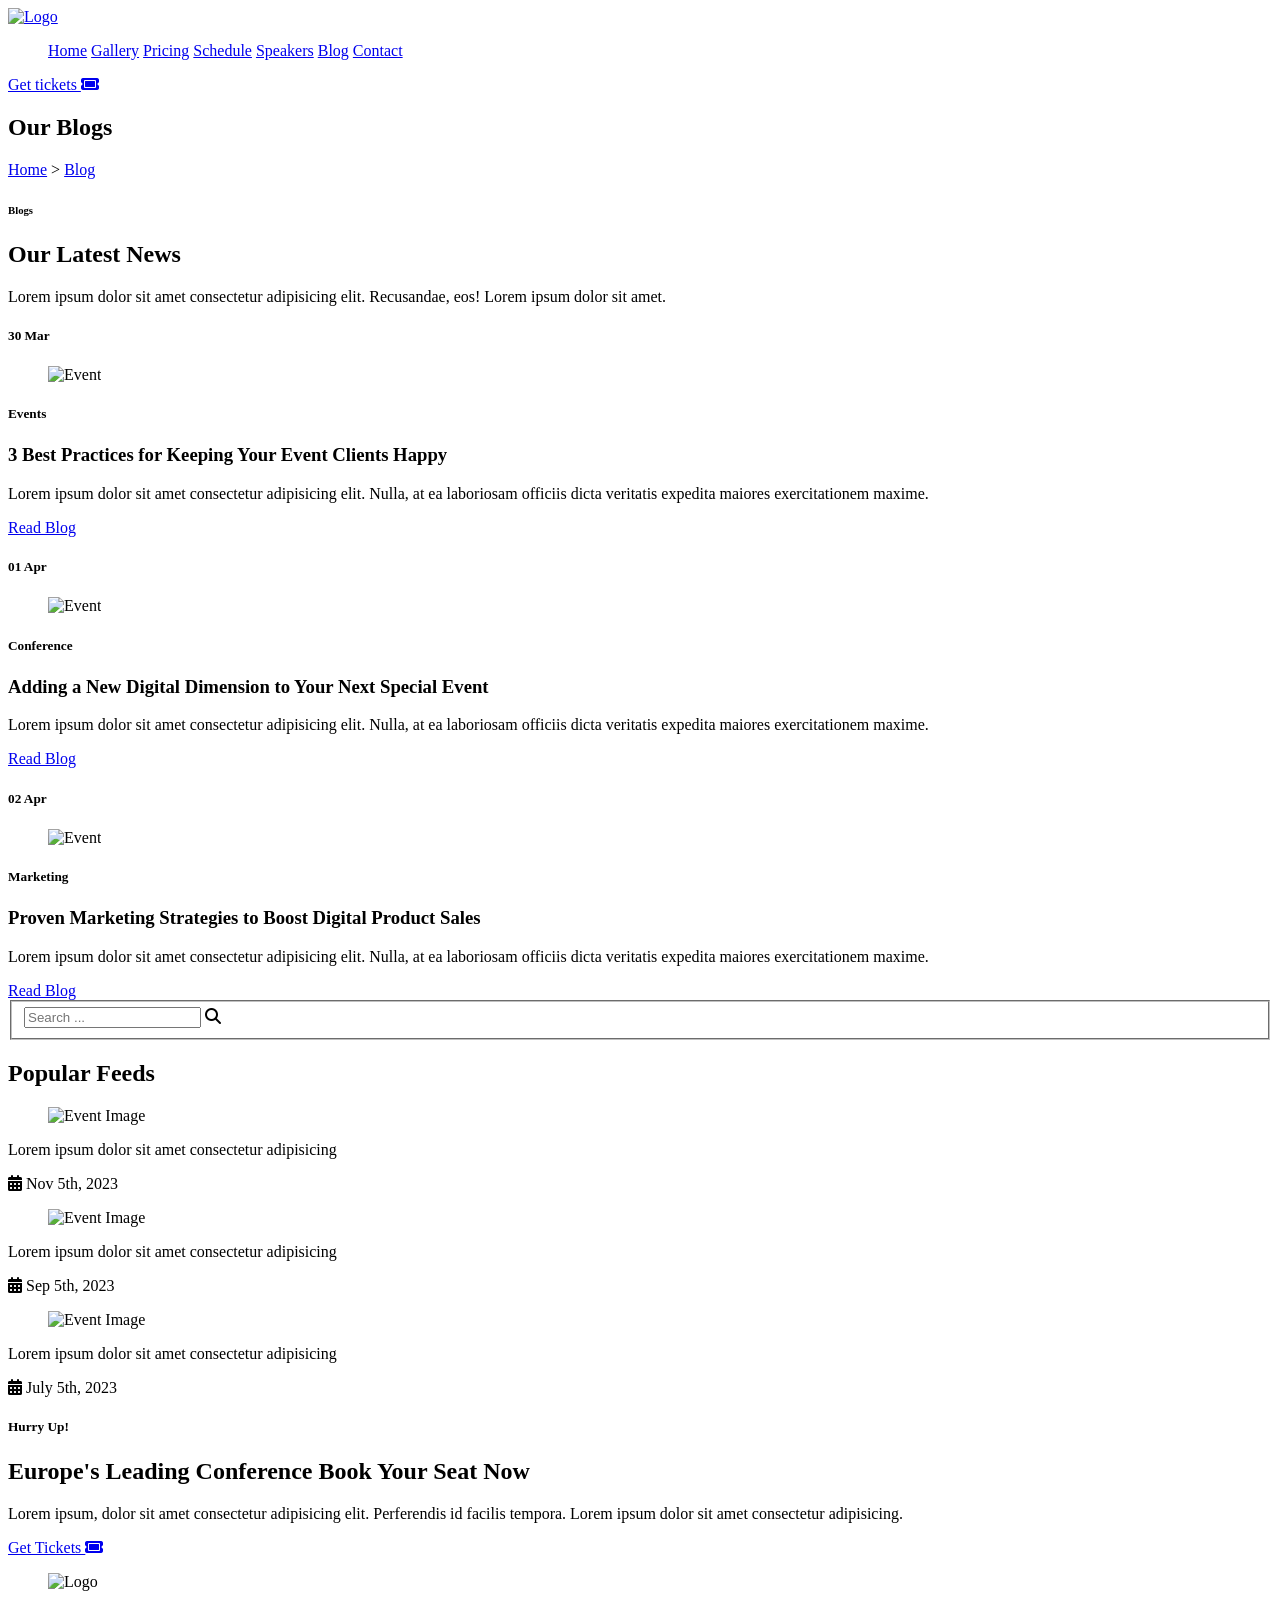
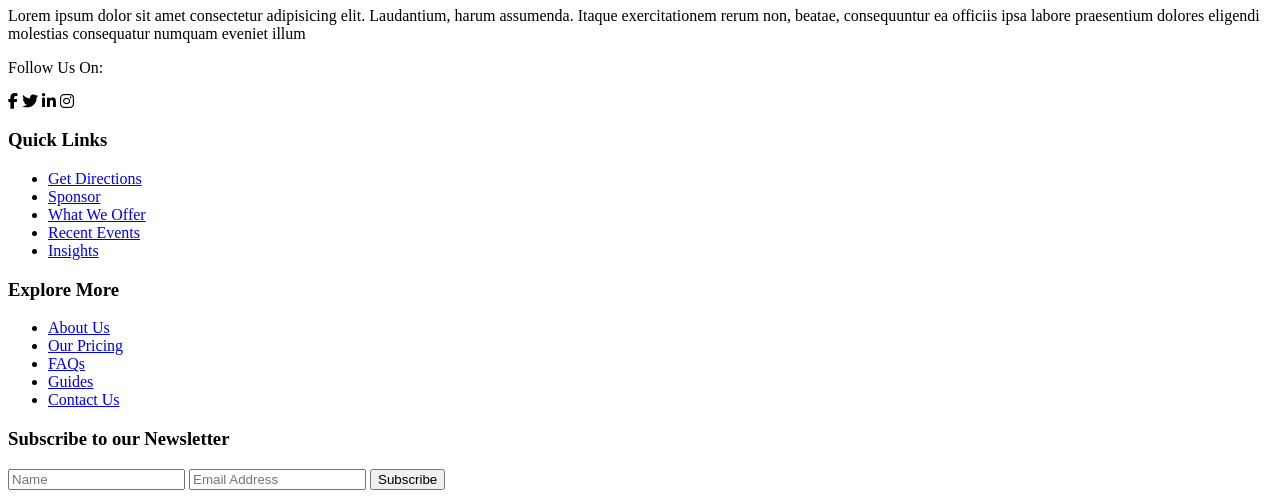
==== blog.html @ 4279522e "Add files via upload" ====
<!DOCTYPE html>
<html lang="en">
  <head>
    <meta charset="UTF-8" />
    <meta http-equiv="X-UA-Compatible" content="IE=edge" />
    <meta name="viewport" content="width=device-width, initial-scale=1.0" />
    <link rel="shortcut icon" type="image/x-icon" href="images/favicon.svg" />

    <!-- Font Awesome -->
    <link
      rel="stylesheet"
      href="https://cdnjs.cloudflare.com/ajax/libs/font-awesome/6.1.1/css/all.min.css"
      integrity="sha512-KfkfwYDsLkIlwQp6LFnl8zNdLGxu9YAA1QvwINks4PhcElQSvqcyVLLD9aMhXd13uQjoXtEKNosOWaZqXgel0g=="
      crossorigin="anonymous"
      referrerpolicy="no-referrer"
    />

    <!-- Google Fonts -->
    <link rel="preconnect" href="https://fonts.googleapis.com" />
    <link rel="preconnect" href="https://fonts.gstatic.com" crossorigin />
    <link
      href="https://fonts.googleapis.com/css2?family=Roboto:wght@100;300;400;500;700;900&display=swap"
      rel="stylesheet"
    />

    <link rel="stylesheet" href="css/main-style.css" />
    <title>Blog - EventGrids</title>
  </head>
  <body>
    <header class="header padd sec-flex">
      <nav class="header__nav">
        <a href="#" class="header__nav--logo">
          <img src="images/header/logo.svg" alt="Logo" />
        </a>

        <div class="header__nav--hamburger">
          <div class="line-1"></div>
          <div class="line-2"></div>
        </div>

        <ul class="header__nav--links">
          <a href="#" class="header__nav--links__link">Home</a>
          <a
            href="gallery.html"
            class="header__nav--links__link"
            target="_blank"
            >Gallery</a
          >
          <a
            href="pricing.html"
            class="header__nav--links__link"
            target="_blank"
            >Pricing</a
          >
          <a
            href="schedule.html"
            class="header__nav--links__link"
            target="_blank"
            >Schedule</a
          >
          <a
            href="speakers.html"
            class="header__nav--links__link"
            target="_blank"
            >Speakers</a
          >
          <a href="blog.html" class="header__nav--links__link" target="_blank"
            >Blog</a
          >
          <a
            href="contact.html"
            class="header__nav--links__link"
            target="_blank"
            >Contact</a
          >
        </ul>

        <a href="pricing.html" class="header__nav--cta sec-link">
          Get tickets <i class="fa-solid fa-ticket"></i>
        </a>
      </nav>

      <section class="header__redirect">
        <h2 class="header__redirect--title sec-title">Our Blogs</h2>

        <div class="header__redirect--links">
          <a href="index.html" target="_blank">Home</a>

          <span>></span>

          <a href="#">Blog</a>
        </div>
      </section>
    </header>

    <section class="blogs padd sec-flex">
      <h6 class="blogs__mini-title sec-mini-title">Blogs</h6>
      <h2 class="blogs__title sec-title">Our Latest News</h2>
      <p class="blogs__desc sec-para">
        Lorem ipsum dolor sit amet consectetur adipisicing elit. Recusandae,
        eos!
        <span>Lorem ipsum dolor sit amet.</span>
      </p>

      <div class="blogs__container blog-page">
        <div class="blogs__container blog__articles responsive-grid">
          <div class="blogs__container--blog">
            <h5 class="blogs__container--blog__date">
              <span>30</span>
              <span>Mar</span>
            </h5>

            <figure class="blogs__container--blog__img">
              <img
                loading="lazy"
                src="images/blog-page/blog-3.jpeg"
                alt="Event"
              />
            </figure>

            <h5 class="blogs__container--blog__category">Events</h5>

            <h3 class="blogs__container--blog__title sec-sub-title">
              3 Best Practices for Keeping Your Event Clients Happy
            </h3>

            <p class="blogs__container--blog__desc sec-sub-para">
              Lorem ipsum dolor sit amet consectetur adipisicing elit. Nulla, at
              ea laboriosam officiis dicta veritatis expedita maiores
              exercitationem maxime.
            </p>

            <a href="#" class="blogs__container--blog__link sec-link"
              >Read Blog</a
            >
          </div>

          <div class="blogs__container--blog">
            <h5 class="blogs__container--blog__date">
              <span>01</span>
              <span>Apr</span>
            </h5>

            <figure class="blogs__container--blog__img">
              <img
                loading="lazy"
                src="images/blog-page/blog-5.jpg"
                alt="Event"
              />
            </figure>

            <h5 class="blogs__container--blog__category">Conference</h5>

            <h3 class="blogs__container--blog__title sec-sub-title">
              Adding a New Digital Dimension to Your Next Special Event
            </h3>

            <p class="blogs__container--blog__desc sec-sub-para">
              Lorem ipsum dolor sit amet consectetur adipisicing elit. Nulla, at
              ea laboriosam officiis dicta veritatis expedita maiores
              exercitationem maxime.
            </p>

            <a href="#" class="blogs__container--blog__link sec-link"
              >Read Blog</a
            >
          </div>

          <div class="blogs__container--blog">
            <h5 class="blogs__container--blog__date">
              <span>02</span>
              <span>Apr</span>
            </h5>

            <figure class="blogs__container--blog__img">
              <img
                loading="lazy"
                src="images/blog-page/blog-4.jpg"
                alt="Event"
              />
            </figure>

            <h5 class="blogs__container--blog__category">Marketing</h5>

            <h3 class="blogs__container--blog__title sec-sub-title">
              Proven Marketing Strategies to Boost Digital Product Sales
            </h3>

            <p class="blogs__container--blog__desc sec-sub-para">
              Lorem ipsum dolor sit amet consectetur adipisicing elit. Nulla, at
              ea laboriosam officiis dicta veritatis expedita maiores
              exercitationem maxime.
            </p>

            <a href="#" class="blogs__container--blog__link sec-link"
              >Read Blog</a
            >
          </div>
        </div>

        <div class="blogs__popular-feeds">
          <form class="blogs__popular-feeds--search">
            <fieldset>
              <input type="search" placeholder="Search ..." />
              <i class="fa-solid fa-magnifying-glass"></i>
            </fieldset>
          </form>

          <div class="blogs__popular-feeds--content">
            <h2 class="blogs__popular-feeds--content__title sec-sub-title">
              Popular Feeds
            </h2>

            <div class="blogs__popular-feeds--content__feed">
              <figure class="blogs__popular-feeds--content__feed--img">
                <img src="images/blog-page/feed-1.JPG" alt="Event Image" />
              </figure>

              <p class="blogs__popular-feeds--content__feed--desc sec-sub-para">
                Lorem ipsum dolor sit amet consectetur adipisicing
              </p>

              <p class="blogs__popular-feeds--content__feed--date">
                <i class="fa-solid fa-calendar-days"></i>
                <span>Nov 5th, 2023</span>
              </p>
            </div>

            <div class="blogs__popular-feeds--content__feed">
              <figure class="blogs__popular-feeds--content__feed--img">
                <img src="images/blog-page/feed-2.jpg" alt="Event Image" />
              </figure>

              <p class="blogs__popular-feeds--content__feed--desc sec-sub-para">
                Lorem ipsum dolor sit amet consectetur adipisicing
              </p>

              <p class="blogs__popular-feeds--content__feed--date">
                <i class="fa-solid fa-calendar-days"></i>
                <span>Sep 5th, 2023</span>
              </p>
            </div>

            <div class="blogs__popular-feeds--content__feed">
              <figure class="blogs__popular-feeds--content__feed--img">
                <img src="images/blog-page/feed-3.jpg" alt="Event Image" />
              </figure>

              <p class="blogs__popular-feeds--content__feed--desc sec-sub-para">
                Lorem ipsum dolor sit amet consectetur adipisicing
              </p>

              <p class="blogs__popular-feeds--content__feed--date">
                <i class="fa-solid fa-calendar-days"></i>
                <span>July 5th, 2023</span>
              </p>
            </div>
          </div>
        </div>
      </div>
    </section>

    <section class="cta padd sec-flex">
      <h5 class="cta__mini-title pricing__container--plan__type">Hurry Up!</h5>
      <h2 class="cta__title sec-title">
        Europe's Leading Conference <span>Book Your Seat Now</span>
      </h2>

      <p class="cta__desc sec-para">
        Lorem ipsum, dolor sit amet consectetur adipisicing elit. Perferendis id
        facilis tempora.
        <span>Lorem ipsum dolor sit amet consectetur adipisicing.</span>
      </p>

      <a href="#" class="cta__link sec-link header__nav--cta">
        Get Tickets <i class="fa-solid fa-ticket"></i>
      </a>
    </section>

    <footer class="footer padd">
      <div class="footer__info">
        <figure class="footer__info--logo">
          <img src="images/footer/dark-logo.svg" alt="Logo" />
        </figure>

        <p class="footer__info--desc sec-sub-para">
          Lorem ipsum dolor sit amet consectetur adipisicing elit. Laudantium,
          harum assumenda. Itaque exercitationem rerum non, beatae, consequuntur
          ea officiis ipsa labore praesentium dolores eligendi molestias
          consequatur numquam eveniet illum
        </p>

        <p class="footer__info--social sec-sub-para">Follow Us On:</p>

        <div class="footer__info--social-container">
          <i class="fa-brands fa-facebook-f"></i>
          <i class="fa-brands fa-twitter"></i>
          <i class="fa-brands fa-linkedin-in"></i>
          <i class="fa-brands fa-instagram"></i>
        </div>
      </div>

      <div class="footer__quick-links">
        <h3 class="footer__quick-links--title sec-sub-title">Quick Links</h3>

        <ul class="footer__quick-links--container">
          <li class="footer__quick-links--container__link">
            <a href="#">Get Directions</a>
          </li>
          <li class="footer__quick-links--container__link">
            <a href="#">Sponsor</a>
          </li>
          <li class="footer__quick-links--container__link">
            <a href="#">What We Offer</a>
          </li>
          <li class="footer__quick-links--container__link">
            <a href="#">Recent Events</a>
          </li>
          <li class="footer__quick-links--container__link">
            <a href="#">Insights</a>
          </li>
        </ul>
      </div>

      <div class="footer__explore-more">
        <h3 class="footer__explore-more--title sec-sub-title">Explore More</h3>

        <ul class="footer__explore-more--container">
          <li class="footer__explore-more--container__link">
            <a href="#">About Us</a>
          </li>
          <li class="footer__explore-more--container__link">
            <a href="#">Our Pricing</a>
          </li>
          <li class="footer__explore-more--container__link">
            <a href="#">FAQs</a>
          </li>
          <li class="footer__explore-more--container__link">
            <a href="#">Guides</a>
          </li>
          <li class="footer__explore-more--container__link">
            <a href="#">Contact Us</a>
          </li>
        </ul>
      </div>

      <div class="footer__newsletter">
        <h3 class="footer__newsletter--title sec-sub-title">
          Subscribe to our Newsletter
        </h3>

        <form class="footer__newsletter--form">
          <input type="text" placeholder="Name" />
          <input type="email" placeholder="Email Address" />
          <input class="sec-link" type="submit" value="Subscribe" />
        </form>
      </div>
    </footer>

    <script src="js/app.js"></script>
  </body>
</html>
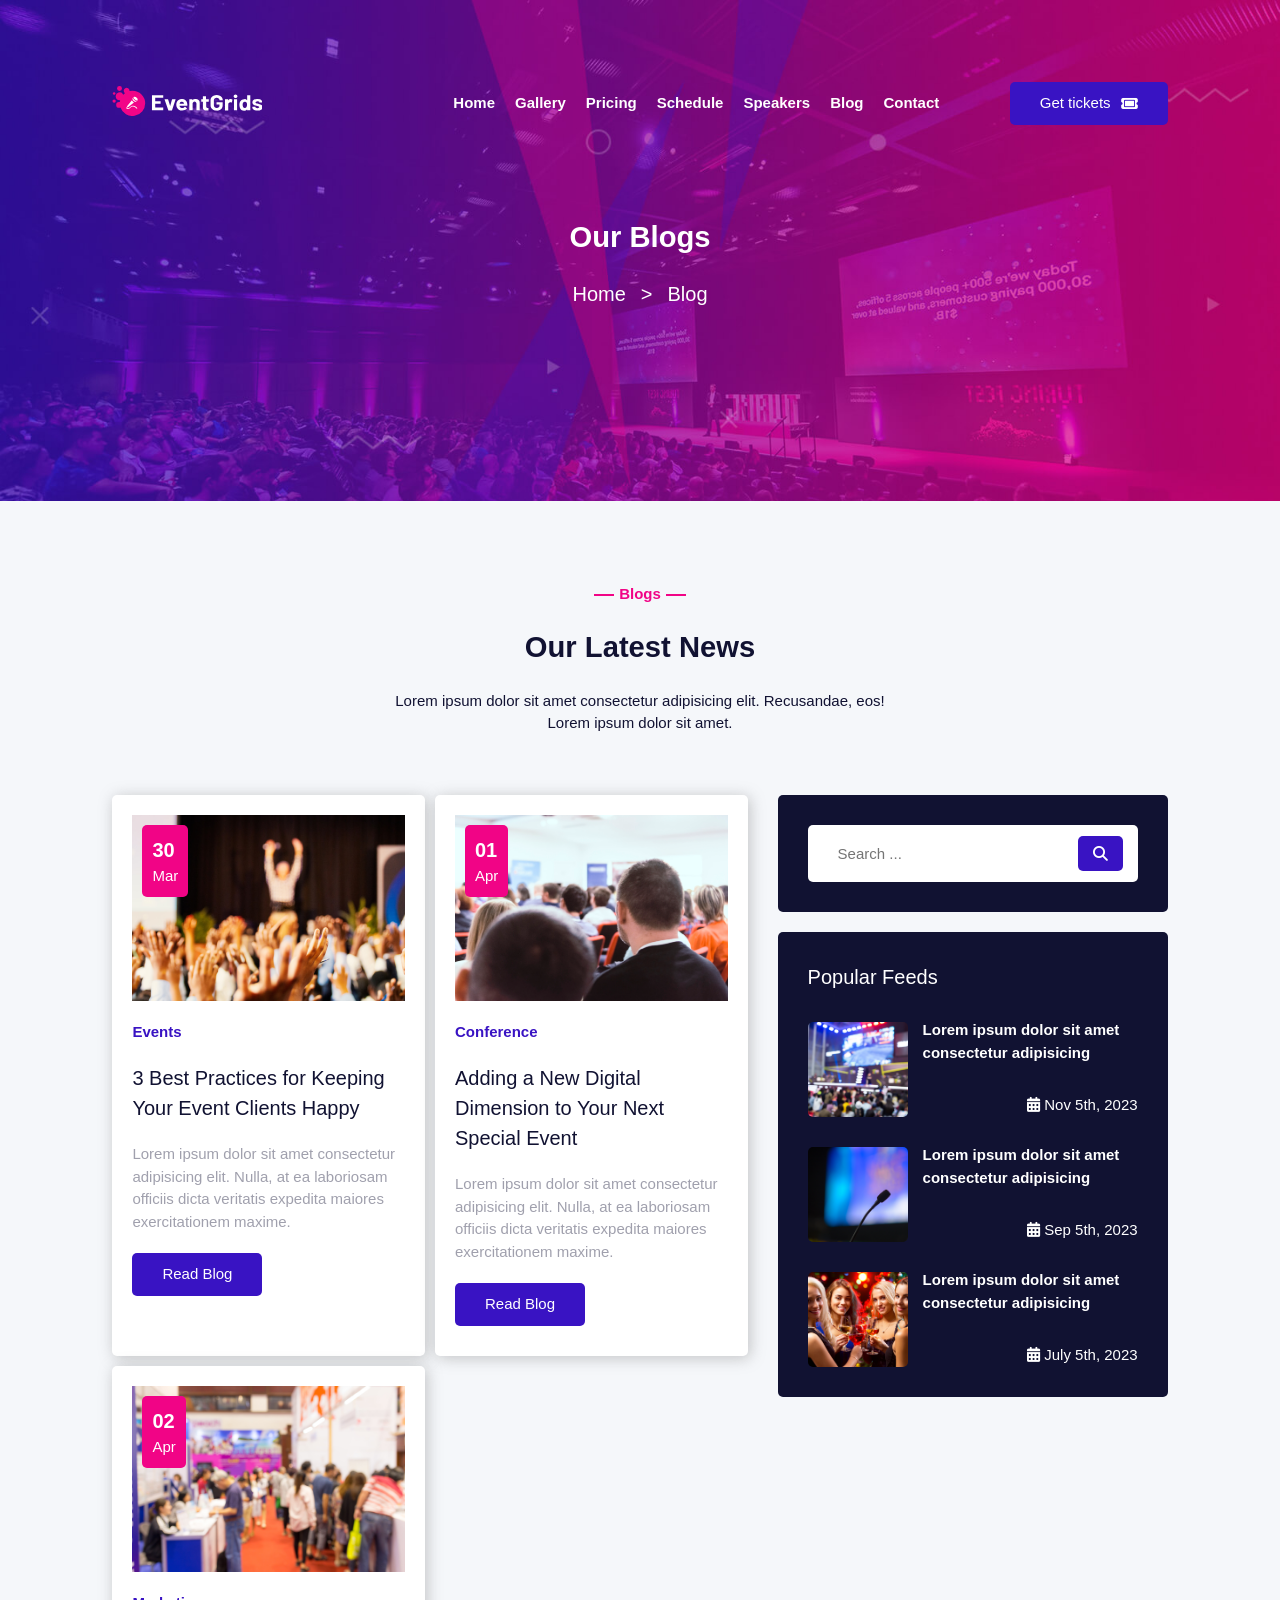
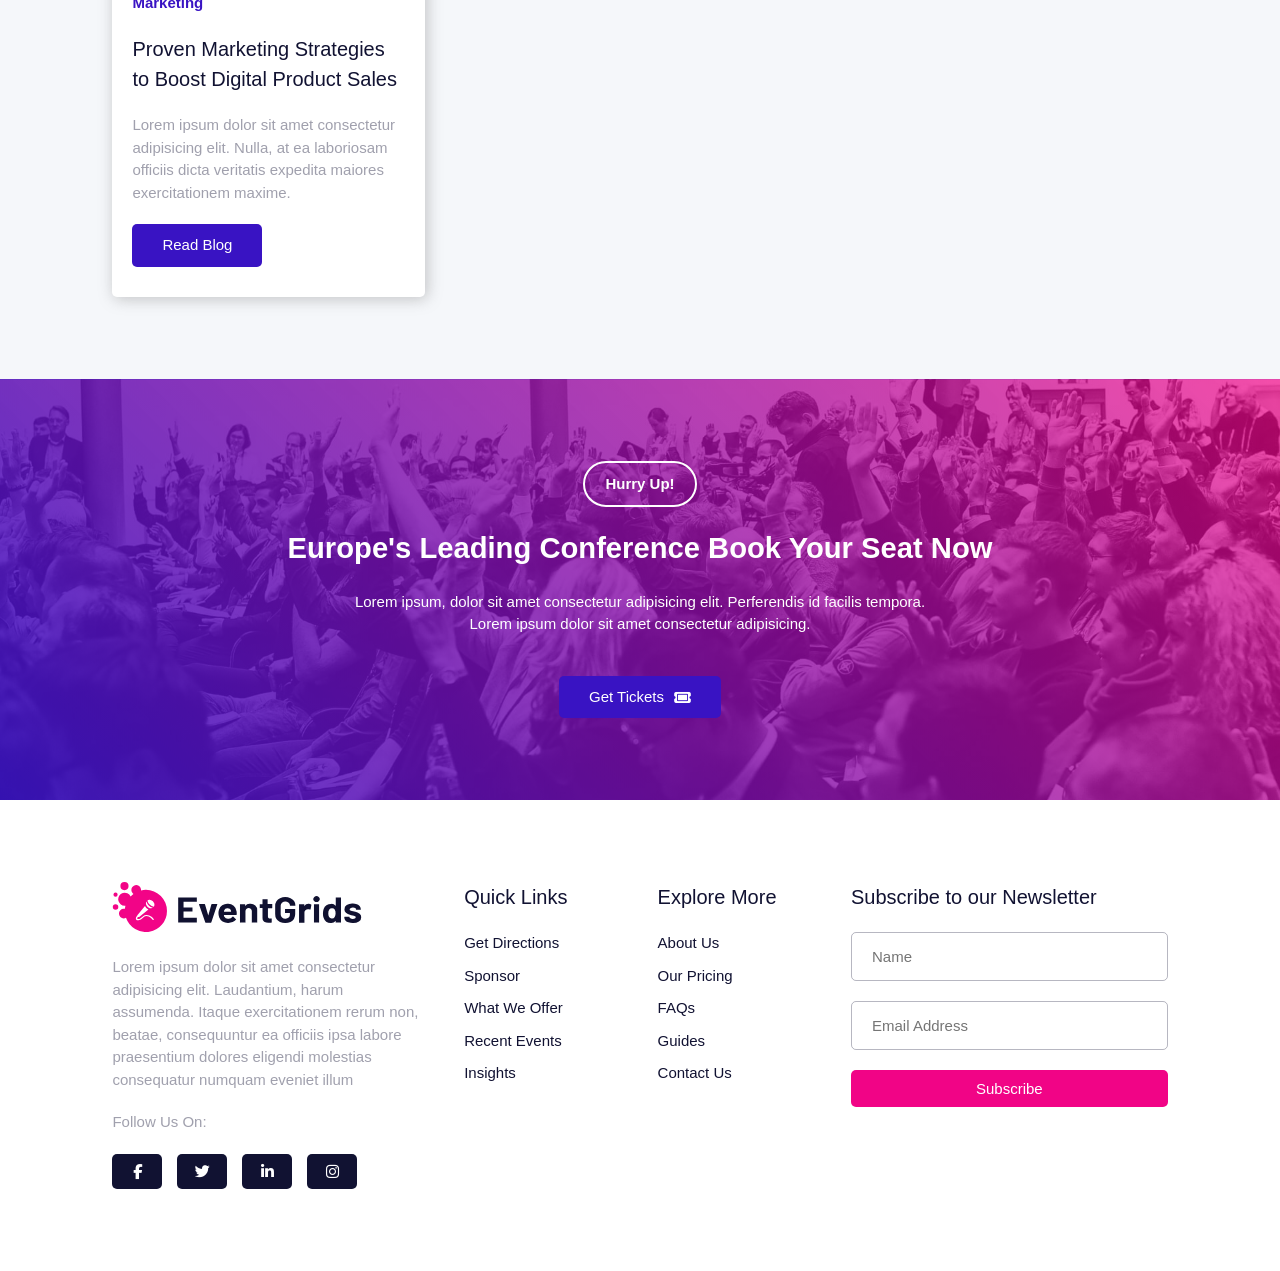
==== commit d45d98c6: "Add files via upload" ====
--- a/blog.html
+++ b/blog.html
@@ -29,7 +29,7 @@
   <body>
     <header class="header padd sec-flex">
       <nav class="header__nav">
-        <a href="#" class="header__nav--logo">
+        <a href="index.html" class="header__nav--logo">
           <img src="images/header/logo.svg" alt="Logo" />
         </a>
 
@@ -39,38 +39,38 @@
         </div>
 
         <ul class="header__nav--links">
-          <a href="#" class="header__nav--links__link">Home</a>
+          <a href="index.html" class="header__nav--links__link">Home</a>
           <a
             href="gallery.html"
             class="header__nav--links__link"
-            target="_blank"
+        
             >Gallery</a
           >
           <a
             href="pricing.html"
             class="header__nav--links__link"
-            target="_blank"
+           
             >Pricing</a
           >
           <a
             href="schedule.html"
             class="header__nav--links__link"
-            target="_blank"
+           
             >Schedule</a
           >
           <a
             href="speakers.html"
             class="header__nav--links__link"
-            target="_blank"
+           
             >Speakers</a
           >
-          <a href="blog.html" class="header__nav--links__link" target="_blank"
+          <a href="blog.html" class="header__nav--links__link" 
             >Blog</a
           >
           <a
             href="contact.html"
             class="header__nav--links__link"
-            target="_blank"
+            
             >Contact</a
           >
         </ul>
@@ -84,7 +84,7 @@
         <h2 class="header__redirect--title sec-title">Our Blogs</h2>
 
         <div class="header__redirect--links">
-          <a href="index.html" target="_blank">Home</a>
+          <a href="index.html" >Home</a>
 
           <span>></span>
 
--- a/css/main-style.css
+++ b/css/main-style.css
@@ -0,0 +1,1234 @@
+*,
+*::before,
+*::after {
+  padding: 0;
+  margin: 0;
+  box-sizing: border-box;
+}
+
+:root {
+  font-size: 62.5%;
+}
+
+body {
+  font-family: "Roboto", sans-serif;
+  line-height: 1.5;
+}
+
+a,
+input[type=submit] {
+  text-decoration: none;
+  border-radius: 0.5rem;
+  transition: all 0.2s ease-in-out;
+}
+
+li {
+  list-style: none;
+}
+
+img {
+  height: 100%;
+  width: 100%;
+  object-fit: cover;
+}
+
+input,
+fieldset,
+textarea {
+  border: none;
+  background: none;
+  outline: none;
+  border-radius: 0.5rem;
+}
+
+.container {
+  display: grid;
+  grid-template-columns: [container-start] repeat(12, minmax(min-content, 12.5rem));
+  justify-content: center;
+}
+
+.overall-layout {
+  grid-column: container-start/container-end;
+}
+
+.sec-flex {
+  display: flex;
+  flex-direction: column;
+  align-items: center;
+  gap: 2rem;
+}
+
+.padd {
+  padding: calc(1rem + 8vh) calc(1rem + 8vw);
+}
+
+.sec-link,
+input[type=submit] {
+  color: hsl(0deg, 0%, 100%);
+  font-size: 1.5rem;
+  padding: 1rem 3rem;
+}
+
+.sec-para {
+  font-size: 1.5rem;
+  color: hsl(238deg, 50%, 13%);
+  text-align: center;
+  margin-bottom: 4rem;
+}
+.sec-para span {
+  display: block;
+}
+
+.sec-mini-title {
+  font-size: 1.5rem;
+  color: hsl(327deg, 97%, 48%);
+  position: relative;
+  display: inline-block;
+}
+.sec-mini-title::before, .sec-mini-title::after {
+  content: "";
+  position: absolute;
+  top: 50%;
+  height: 0.2rem;
+  width: 2rem;
+  transform: translateY(-50%);
+  background-color: hsl(327deg, 97%, 48%);
+}
+.sec-mini-title::before {
+  left: -60%;
+}
+.sec-mini-title::after {
+  right: -60%;
+}
+
+.sec-title {
+  font-size: calc(1rem + 1.5vw);
+  font-weight: 900;
+  color: hsl(238deg, 50%, 13%);
+  text-align: center;
+}
+
+.sec-sub-para {
+  font-size: 1.5rem;
+  font-weight: 700;
+  color: rgba(17, 18, 50, 0.4);
+}
+
+.responsive-grid {
+  width: 100%;
+  display: grid;
+  grid-template-columns: repeat(auto-fit, minmax(30rem, 1fr));
+  gap: 3rem;
+}
+
+.sec-sub-title {
+  font-size: 2rem;
+  font-weight: 500;
+  transition: all 0.25s ease-in-out;
+  color: hsl(327deg, 97%, 48%);
+}
+@media (hover) {
+  .sec-sub-title {
+    color: hsl(238deg, 50%, 13%);
+  }
+  .sec-sub-title:hover {
+    color: hsl(327deg, 97%, 48%);
+  }
+}
+
+.header {
+  background-image: url("../images/hero/hero-bg.jpg");
+  background-size: cover;
+  padding-bottom: calc(2rem + 12vh + 1rem + 6vh);
+  gap: calc(4rem + 4vw);
+}
+.header__nav {
+  width: 100%;
+  display: flex;
+  justify-content: space-between;
+  align-items: center;
+  flex-wrap: wrap;
+  gap: 2rem;
+}
+.header__nav--logo {
+  width: 20rem;
+}
+.header__nav--logo img {
+  height: 75%;
+  width: 75%;
+}
+.header__nav--links {
+  display: flex;
+  justify-content: center;
+  gap: 2rem;
+}
+.header__nav--links__link {
+  color: hsl(0deg, 0%, 100%);
+  font-size: 1.5rem;
+  font-weight: 700;
+}
+.header__nav--cta {
+  background-color: hsl(253deg, 82%, 42%);
+  display: flex;
+  align-items: center;
+  justify-content: center;
+  column-gap: 1rem;
+}
+.header__nav--cta:hover {
+  background-color: hsl(327deg, 97%, 48%);
+}
+.header__hero {
+  display: grid;
+  justify-items: center;
+  gap: 3rem;
+  text-align: center;
+  color: hsl(0deg, 0%, 100%);
+}
+.header__hero--location {
+  font-size: 1.5rem;
+  font-weight: 500;
+  background-color: rgba(245, 247, 250, 0.2);
+  padding: 1rem 3rem;
+  border-radius: 0.5rem;
+  display: flex;
+  align-items: center;
+  column-gap: 1rem;
+}
+.header__hero--title {
+  font-size: calc(1rem + 2vw);
+  font-weight: 900;
+  line-height: 1.1;
+}
+.header__hero--title span {
+  display: block;
+}
+.header__hero--para {
+  color: hsl(0deg, 0%, 100%);
+}
+.header__hero--tickets-link {
+  background-color: hsl(327deg, 97%, 48%);
+}
+.header__hero--tickets-link:hover {
+  background-color: hsl(253deg, 82%, 42%);
+}
+.header__redirect {
+  display: flex;
+  flex-direction: column;
+  align-items: center;
+  gap: 2rem;
+}
+.header__redirect--title {
+  color: hsl(0deg, 0%, 100%);
+}
+.header__redirect--links {
+  display: flex;
+  gap: 1.5rem;
+}
+.header__redirect--links a,
+.header__redirect--links span {
+  font-size: 2rem;
+  color: hsl(0deg, 0%, 100%);
+}
+
+.countdown {
+  background-color: hsl(216deg, 33%, 97%);
+  padding-bottom: 0;
+}
+.countdown__content {
+  background-image: url("../images/countdown/bg.png");
+  background-color: hsl(253deg, 82%, 42%);
+  border: 1rem solid rgba(245, 247, 250, 0.3);
+  transform: translateY(-50%);
+  border-radius: 0.5rem;
+  display: flex;
+  justify-content: space-between;
+  align-items: center;
+  gap: 2rem;
+  position: relative;
+}
+.countdown__content::before, .countdown__content::after {
+  content: "";
+  position: absolute;
+  top: 0;
+  height: 100%;
+  width: 100%;
+  background-size: cover;
+}
+.countdown__content::before {
+  left: 0;
+  background-image: url("../images/countdown/left-shape.png");
+}
+.countdown__content::after {
+  right: 0;
+  background-image: url("../images/countdown/right-shape.png");
+}
+.countdown__content--day, .countdown__content--hour, .countdown__content--minute, .countdown__content--second {
+  display: flex;
+  align-items: center;
+  gap: 2rem;
+  z-index: 1;
+}
+.countdown__content--day div, .countdown__content--hour div, .countdown__content--minute div, .countdown__content--second div {
+  display: flex;
+  flex-direction: column;
+  align-items: center;
+}
+.countdown__content--day div p:first-child, .countdown__content--hour div p:first-child, .countdown__content--minute div p:first-child, .countdown__content--second div p:first-child {
+  font-size: calc(1rem + 2vw);
+  color: hsl(0deg, 0%, 100%);
+  font-weight: 700;
+}
+.countdown__content--day div p:last-child, .countdown__content--hour div p:last-child, .countdown__content--minute div p:last-child, .countdown__content--second div p:last-child {
+  font-size: calc(1rem + 1vw);
+  color: hsl(0deg, 0%, 100%);
+  font-weight: 400;
+}
+.countdown__content--day p, .countdown__content--hour p, .countdown__content--minute p, .countdown__content--second p {
+  font-size: calc(1rem + 2vw);
+  color: hsl(0deg, 0%, 100%);
+  font-weight: 700;
+}
+
+.features {
+  background-color: hsl(216deg, 33%, 97%);
+  padding-top: 0;
+}
+.features__mini-title::before {
+  left: -25%;
+}
+.features__mini-title::after {
+  right: -25%;
+}
+.features__container--feature {
+  display: grid;
+  grid-template-columns: repeat(4, 1fr);
+  grid-template-rows: repeat(3, min-content);
+  place-items: start;
+  gap: 1.5rem;
+  background-color: hsl(0deg, 0%, 100%);
+  border-radius: 0.5rem;
+  padding: 3rem 3rem;
+  position: relative;
+  overflow: hidden;
+}
+.features__container--feature__icon {
+  grid-column: 1/2;
+  grid-row: 1/2;
+  font-size: 2.5rem;
+  padding: 1.5rem 1.5rem;
+  color: hsl(0deg, 0%, 100%);
+  background-color: hsl(253deg, 82%, 42%);
+  border-radius: 0.5rem;
+  transition: all 0.25s ease-in-out;
+}
+.features__container--feature__number {
+  grid-column: 4/5;
+  grid-row: 1/2;
+  justify-self: end;
+  font-size: 4rem;
+  color: rgba(17, 18, 50, 0.05);
+}
+.features__container--feature__title {
+  grid-column: 1/-1;
+  grid-row: 2/3;
+  font-size: 2rem;
+}
+.features__container--feature__desc {
+  grid-column: 1/-1;
+  grid-row: 3/4;
+}
+.features__container--feature::before, .features__container--feature::after {
+  content: "";
+  position: absolute;
+  height: 30%;
+  width: 2rem;
+  background-repeat: no-repeat;
+  transition: all 0.25s ease-in-out;
+}
+.features__container--feature::before {
+  top: 0;
+  left: 0;
+  background-image: url("../images/features/dots-blue.svg");
+}
+.features__container--feature::after {
+  bottom: 0;
+  right: 0;
+  background-image: url("../images/features/dots-pink.svg");
+}
+@media (hover) {
+  .features__container--feature::before {
+    left: -3rem;
+  }
+  .features__container--feature::after {
+    right: -3rem;
+  }
+  .features__container--feature:hover::before {
+    left: 0;
+  }
+  .features__container--feature:hover::after {
+    right: 0;
+  }
+}
+
+.about {
+  display: flex;
+  align-items: center;
+  gap: 3rem;
+  background-image: url("../images/about/about-bg.png");
+  background-color: hsl(238deg, 50%, 13%);
+  background-repeat: no-repeat;
+  background-size: cover;
+}
+.about__img {
+  flex-basis: 50%;
+  height: 100%;
+}
+.about__content {
+  flex-basis: 50%;
+  display: flex;
+  flex-direction: column;
+  align-items: flex-start;
+  gap: 2rem;
+}
+.about__content--mini-title {
+  color: hsl(0deg, 0%, 100%);
+}
+.about__content--mini-title::before, .about__content--mini-title::after {
+  display: none;
+}
+.about__content--title {
+  text-transform: capitalize;
+}
+.about__content--title, .about__content--para, .about__content--date {
+  color: hsl(0deg, 0%, 100%);
+}
+.about__content--para {
+  text-align: left;
+  margin-bottom: 0;
+}
+.about__content--para span {
+  margin-top: 1.5rem;
+}
+.about__content--date {
+  margin-bottom: 0;
+}
+.about__content--date span {
+  display: inline-block;
+  margin-right: 1rem;
+  padding: 1rem;
+  background-color: hsl(327deg, 97%, 48%);
+  border-radius: 50%;
+}
+
+.speakers__container--speaker {
+  display: grid;
+  grid-template-columns: repeat(10, 1fr);
+  grid-template-rows: repeat(9, min-content) 2rem repeat(2, min-content);
+  position: relative;
+  overflow: hidden;
+}
+.speakers__container--speaker__img {
+  grid-column: 1/-1;
+  grid-row: 1/10;
+}
+.speakers__container--speaker__img img {
+  border-radius: 0.5rem;
+}
+.speakers__container--speaker__name {
+  grid-column: 2/-1;
+  grid-row: 11/12;
+}
+.speakers__container--speaker__role {
+  grid-column: 2/-1;
+  grid-row: 12/13;
+}
+.speakers__container--speaker__social {
+  position: absolute;
+  top: 70%;
+  left: 50%;
+  transform: translateX(-50%);
+  transition: all 0.5s ease-in-out;
+  display: flex;
+  column-gap: 1rem;
+}
+.speakers__container--speaker__social i {
+  font-size: 2rem;
+  color: hsl(0deg, 0%, 100%);
+  padding: 1rem;
+  border-radius: 0.5rem;
+  opacity: 0.7;
+  cursor: pointer;
+}
+.speakers__container--speaker__social i:first-child {
+  background-color: hsl(221deg, 44%, 42%);
+}
+.speakers__container--speaker__social i:nth-child(2) {
+  background-color: hsl(206deg, 82%, 63%);
+}
+.speakers__container--speaker__social i:nth-child(3) {
+  background-color: hsl(201deg, 100%, 35%);
+}
+.speakers__container--speaker__social i:last-child {
+  background-color: hsl(329deg, 100%, 50%);
+}
+@media (hover) {
+  .speakers__container--speaker__social {
+    left: -10rem;
+    opacity: 0;
+  }
+  .speakers__container--speaker:hover .speakers__container--speaker__social {
+    left: 50%;
+    opacity: 1;
+  }
+}
+
+.events {
+  background-color: hsl(216deg, 33%, 97%);
+}
+.events__days {
+  width: 100%;
+  display: grid;
+  grid-template-columns: repeat(auto-fit, minmax(15rem, 1fr));
+  gap: 0.5rem;
+}
+.events__days--day {
+  padding: 3rem 3rem;
+  background-color: hsl(0deg, 0%, 100%);
+  border-radius: 0.5rem;
+  transition: all 0.25s ease-in-out;
+  border-bottom: 4px solid transparent;
+}
+.events__days--day:hover:not(.events__days--day.current) {
+  border-bottom: 4px solid hsl(327deg, 97%, 48%);
+}
+.events__days--day:not(.events__days--day.current) {
+  cursor: pointer;
+}
+.events__days--day p {
+  text-align: center;
+}
+.events__days--day.current {
+  background-color: hsl(253deg, 82%, 42%);
+}
+.events__days--day.current p {
+  color: hsl(0deg, 0%, 100%);
+}
+.events__timing {
+  width: 100%;
+  display: grid;
+  grid-template-columns: 1fr;
+  grid-auto-rows: min-content;
+  gap: 2rem;
+}
+.events__timing--event {
+  padding: 2rem 2rem;
+  background-color: hsl(0deg, 0%, 100%);
+  border-radius: 0.5rem;
+  transition: all 0.25s ease-in-out;
+  border-left: 4px solid transparent;
+  display: grid;
+  grid-template-columns: 1fr 2fr 1fr;
+  justify-content: space-between;
+  gap: 2rem;
+}
+.events__timing--event:hover {
+  border-left-color: hsl(327deg, 97%, 48%);
+}
+.events__timing--event__date-time {
+  display: flex;
+  align-items: center;
+  column-gap: 1rem;
+}
+.events__timing--event__date-time > p {
+  font-size: 4rem;
+  font-weight: 900;
+}
+.events__timing--event__desc {
+  justify-self: center;
+  display: flex;
+  align-items: center;
+  gap: 2rem;
+}
+.events__timing--event__desc figure {
+  height: 8rem;
+  width: 8rem;
+}
+.events__timing--event__desc figure img {
+  border-radius: 50%;
+}
+.events__timing--event__desc div {
+  display: flex;
+  flex-direction: column;
+  gap: 1rem;
+}
+.events__timing--event__desc div p:last-of-type {
+  display: flex;
+  align-items: center;
+  gap: 1rem;
+}
+.events__timing--event__desc div p:last-of-type i {
+  color: hsl(327deg, 97%, 48%);
+  font-size: 1.5rem;
+}
+.events__timing--event__link {
+  place-self: center end;
+  background-color: hsl(253deg, 82%, 42%);
+}
+.events__timing--event__link:hover {
+  background-color: hsl(327deg, 97%, 48%);
+}
+.events__more-events {
+  margin-top: 4rem;
+  background-color: hsl(327deg, 97%, 48%);
+}
+.events__more-events:hover {
+  background-color: hsl(253deg, 82%, 42%);
+}
+
+.pricing {
+  background: linear-gradient(45deg, hsla(253deg, 82%, 42%, 0.9), hsla(327deg, 97%, 48%, 0.7)), url("../images/pricing/pricing-bg.jpg");
+  background-size: cover;
+  background-position: center;
+}
+.pricing__mini-title {
+  color: hsl(0deg, 0%, 100%);
+}
+.pricing__mini-title::before, .pricing__mini-title::after {
+  background-color: hsl(0deg, 0%, 100%);
+}
+.pricing__title, .pricing__desc {
+  color: hsl(216deg, 33%, 97%);
+}
+.pricing__container--plan {
+  display: flex;
+  flex-direction: column;
+  align-items: center;
+  row-gap: 2rem;
+  background-color: hsl(0deg, 0%, 100%);
+  padding: 4rem 3rem;
+  border-radius: 0.5rem;
+  transition: all 0.25s ease-in-out;
+}
+.pricing__container--plan:hover {
+  transform: translateY(-1rem);
+}
+.pricing__container--plan__type {
+  font-size: 1.5rem;
+  padding: 1rem 2rem;
+  border-radius: 5rem;
+}
+.pricing__container--plan:nth-child(2n+1) .pricing__container--plan__type {
+  border: 2px solid hsl(253deg, 82%, 42%);
+  color: hsl(253deg, 82%, 42%);
+}
+.pricing__container--plan:nth-child(2n) .pricing__container--plan__type {
+  border: 2px solid hsl(327deg, 97%, 48%);
+  color: hsl(327deg, 97%, 48%);
+}
+.pricing__container--plan__ticket {
+  font-weight: 400;
+  text-align: center;
+}
+.pricing__container--plan__price {
+  font-size: 3.5rem;
+  font-weight: 500;
+}
+.pricing__container--plan:nth-child(2n+1) .pricing__container--plan__get-ticket {
+  background-color: hsl(253deg, 82%, 42%);
+}
+.pricing__container--plan:nth-child(2n+1) .pricing__container--plan__get-ticket:hover {
+  background-color: hsl(327deg, 97%, 48%);
+}
+.pricing__container--plan:nth-child(2n) .pricing__container--plan__get-ticket {
+  background-color: hsl(327deg, 97%, 48%);
+}
+.pricing__container--plan:nth-child(2n) .pricing__container--plan__get-ticket:hover {
+  background-color: hsl(253deg, 82%, 42%);
+}
+.pricing__container--plan__get-ticket {
+  margin-bottom: 2rem;
+  position: relative;
+}
+.pricing__container--plan__get-ticket::before, .pricing__container--plan__get-ticket::after {
+  content: "";
+  position: absolute;
+  top: 50%;
+  height: 2rem;
+  width: 2rem;
+  border-radius: 50%;
+  background-color: hsl(0deg, 0%, 100%);
+}
+.pricing__container--plan__get-ticket::before {
+  left: 0;
+  transform: translateX(-50%) translateY(-50%);
+}
+.pricing__container--plan__get-ticket::after {
+  right: 0;
+  transform: translateX(50%) translateY(-50%);
+}
+.pricing__container--plan__features {
+  display: flex;
+  flex-direction: column;
+  align-items: center;
+  row-gap: 1rem;
+}
+.pricing__container--plan__features li {
+  font-size: 1.3rem;
+  color: rgba(17, 18, 50, 0.7);
+}
+
+.testimonials {
+  background-image: linear-gradient(45deg, hsla(253deg, 82%, 42%, 0.9), hsla(327deg, 97%, 48%, 0.7));
+}
+.testimonials__mini-title, .testimonials__title, .testimonials__desc {
+  color: hsl(0deg, 0%, 100%);
+}
+.testimonials__mini-title::before, .testimonials__mini-title::after {
+  background-color: hsl(216deg, 33%, 97%);
+}
+.testimonials__mini-title::before::before, .testimonials__mini-title::after::before {
+  left: -35%;
+}
+.testimonials__mini-title::before::after, .testimonials__mini-title::after::after {
+  right: -35%;
+}
+.testimonials__container--testimonial {
+  display: flex;
+  flex-direction: column;
+  row-gap: 2rem;
+  background-color: hsl(0deg, 0%, 100%);
+  padding: 4rem 3rem;
+  border-radius: 0.5rem;
+}
+.testimonials__container--testimonial__personal-info {
+  display: flex;
+  align-items: center;
+  gap: 1rem;
+}
+.testimonials__container--testimonial__personal-info--img {
+  height: 10rem;
+  width: 10rem;
+}
+.testimonials__container--testimonial__personal-info--img img {
+  border-radius: 50%;
+  object-position: 65% center;
+}
+.testimonials__container--testimonial__personal-info div p:last-of-type {
+  display: flex;
+  column-gap: 0.2rem;
+  margin-top: 0.8rem;
+}
+.testimonials__container--testimonial__personal-info div p:last-of-type i {
+  color: orange;
+}
+.testimonials__container--testimonial__desc {
+  margin-bottom: 0;
+  text-align: left;
+}
+
+.blogs {
+  background-color: hsl(216deg, 33%, 97%);
+}
+.blogs__container--blog {
+  display: flex;
+  flex-direction: column;
+  row-gap: 2rem;
+  padding: 2rem 2rem 3rem;
+  border-radius: 0.5rem;
+  background-color: hsl(0deg, 0%, 100%);
+  box-shadow: 2px 2px 15px rgba(115, 115, 115, 0.4);
+  transition: all 0.3s ease-in-out;
+  position: relative;
+}
+.blogs__container--blog:hover {
+  box-shadow: none;
+  transform: scale(0.97);
+}
+.blogs__container--blog__date {
+  position: absolute;
+  top: 3rem;
+  left: 3rem;
+  padding: 1rem;
+  border-radius: inherit;
+  background-color: hsl(327deg, 97%, 48%);
+  color: hsl(0deg, 0%, 100%);
+  transition: all 0.25s ease-in-out;
+  display: flex;
+  flex-direction: column;
+}
+.blogs__container--blog__date:hover {
+  background-color: hsl(253deg, 82%, 42%);
+}
+.blogs__container--blog__date span:first-child {
+  font-size: 2rem;
+}
+.blogs__container--blog__date span:last-child {
+  font-size: 1.5rem;
+  font-weight: 300;
+}
+.blogs__container--blog__category {
+  color: hsl(253deg, 82%, 42%);
+  font-size: 1.5rem;
+  transition: inherit;
+}
+.blogs__container--blog__category:hover {
+  color: hsl(327deg, 97%, 48%);
+}
+.blogs__container--blog__desc {
+  font-weight: 400;
+}
+.blogs__container--blog__link {
+  background-color: hsl(253deg, 82%, 42%);
+  align-self: flex-start;
+}
+.blogs__container--blog__link:hover {
+  background-color: hsl(327deg, 97%, 48%);
+}
+
+.cta {
+  background: linear-gradient(45deg, hsla(253deg, 82%, 42%, 0.9), hsla(327deg, 97%, 48%, 0.7)), url("../images/call-action/call-bg.jpg");
+  background-size: cover;
+  background-position: center;
+}
+.cta__mini-title {
+  border: 2px solid hsl(0deg, 0%, 100%);
+}
+.cta__mini-title, .cta__title, .cta__desc {
+  color: hsl(0deg, 0%, 100%);
+}
+.cta__desc {
+  margin-bottom: 2rem;
+}
+
+.footer {
+  display: flex;
+  flex-wrap: wrap;
+  justify-content: space-between;
+  gap: 5rem 3rem;
+}
+.footer__info, .footer__newsletter {
+  flex-basis: 30%;
+}
+.footer__quick-links, .footer__explore-more {
+  flex-basis: 15%;
+  display: flex;
+  flex-direction: column;
+  row-gap: 2rem;
+}
+.footer__quick-links--container, .footer__explore-more--container {
+  display: flex;
+  flex-direction: column;
+  row-gap: 1rem;
+}
+.footer__quick-links--container__link a, .footer__explore-more--container__link a {
+  font-size: 1.5rem;
+  color: hsl(238deg, 50%, 13%);
+}
+.footer__quick-links--container__link a:hover, .footer__explore-more--container__link a:hover {
+  color: hsl(327deg, 97%, 48%);
+}
+.footer__info {
+  display: flex;
+  flex-direction: column;
+  row-gap: 2rem;
+}
+.footer__info--logo img {
+  height: 5rem;
+  width: 25rem;
+}
+.footer__info--desc, .footer__info--social {
+  font-weight: 400;
+}
+.footer__info--social-container {
+  display: grid;
+  grid-template-columns: repeat(4, 5rem);
+  column-gap: 1.5rem;
+}
+.footer__info--social-container i {
+  padding: 1rem 1.5rem;
+  background-color: hsl(238deg, 50%, 13%);
+  color: hsl(0deg, 0%, 100%);
+  text-align: center;
+  font-size: 1.5rem;
+  border-radius: 0.5rem;
+  cursor: pointer;
+  transition: all 0.25s ease-in;
+}
+.footer__info--social-container i:hover {
+  background-color: hsl(327deg, 97%, 48%);
+}
+.footer__newsletter {
+  display: flex;
+  flex-direction: column;
+  row-gap: 2rem;
+}
+.footer__newsletter--form {
+  display: flex;
+  flex-direction: column;
+  row-gap: 2rem;
+}
+.footer__newsletter--form input[type=text],
+.footer__newsletter--form input[type=email] {
+  padding: 1.5rem 2rem;
+  border: 1px solid rgba(17, 18, 50, 0.3);
+  font-size: 1.5rem;
+}
+.footer__newsletter--form input[type=submit] {
+  background-color: hsl(327deg, 97%, 48%);
+  cursor: pointer;
+}
+.footer__newsletter--form input[type=submit]:hover {
+  background-color: hsl(253deg, 82%, 42%);
+}
+
+.gallery__container--img {
+  overflow: hidden;
+}
+.gallery__container--img img {
+  transition: all 0.25s ease-in-out;
+}
+.gallery__container--img img:hover {
+  transform: scale(1.1);
+}
+
+.blog-page {
+  display: flex;
+  gap: 3rem;
+}
+.blog-page .blog__articles {
+  grid-template-columns: repeat(auto-fit, minmax(28rem, 1fr));
+  align-content: start;
+  gap: 1rem;
+}
+.blog-page .blogs__popular-feeds {
+  display: flex;
+  flex-direction: column;
+  row-gap: 2rem;
+}
+.blog-page .blogs__popular-feeds--search {
+  display: flex;
+  align-items: center;
+  column-gap: 1rem;
+  background-color: hsl(238deg, 50%, 13%);
+  padding: 3rem 3rem;
+  border-radius: 0.5rem;
+}
+.blog-page .blogs__popular-feeds--search fieldset {
+  display: flex;
+  align-items: center;
+  justify-content: space-between;
+  flex-grow: 1;
+  background-color: hsl(0deg, 0%, 100%);
+  padding: 1rem 1.5rem;
+}
+.blog-page .blogs__popular-feeds--search fieldset input,
+.blog-page .blogs__popular-feeds--search fieldset i {
+  padding: 1rem 1.5rem;
+  font-size: 1.5rem;
+}
+.blog-page .blogs__popular-feeds--search fieldset i {
+  background-color: hsl(253deg, 82%, 42%);
+  color: hsl(0deg, 0%, 100%);
+  border-radius: 0.5rem;
+}
+.blog-page .blogs__popular-feeds--content {
+  display: flex;
+  flex-direction: column;
+  row-gap: 3rem;
+  background-color: hsl(238deg, 50%, 13%);
+  padding: 3rem 3rem;
+  border-radius: 0.5rem;
+}
+.blog-page .blogs__popular-feeds--content__title {
+  color: hsl(0deg, 0%, 100%);
+}
+.blog-page .blogs__popular-feeds--content__feed {
+  display: grid;
+  grid-template-columns: repeat(3, 10rem);
+  grid-template-rows: repeat(2, 4rem);
+  gap: 1.5rem;
+}
+.blog-page .blogs__popular-feeds--content__feed--img {
+  grid-column: 1/2;
+  grid-row: 1/span 2;
+}
+.blog-page .blogs__popular-feeds--content__feed--img img {
+  border-radius: 0.5rem;
+}
+.blog-page .blogs__popular-feeds--content__feed--desc {
+  grid-column: 2/-1;
+  grid-row: 1/2;
+  align-self: center;
+  color: hsl(0deg, 0%, 100%);
+}
+.blog-page .blogs__popular-feeds--content__feed--date {
+  grid-column: 2/4;
+  grid-row: 2/3;
+  justify-self: end;
+  align-self: end;
+  color: hsl(0deg, 0%, 100%);
+  font-size: 1.5rem;
+}
+
+.contact {
+  display: flex;
+  justify-content: space-between;
+  gap: 4rem 2rem;
+}
+.contact__content, .contact__form {
+  flex-basis: 50%;
+  display: flex;
+  flex-direction: column;
+  row-gap: 3rem;
+}
+.contact__content--title, .contact__content--desc {
+  text-align: left;
+}
+.contact__content--desc {
+  margin-bottom: 0;
+  color: hsla(238deg, 49%, 13%, 0.5);
+}
+.contact__form fieldset {
+  display: flex;
+  gap: 1rem;
+}
+.contact__form fieldset input {
+  flex-grow: 1;
+}
+.contact__form input,
+.contact__form textarea {
+  padding: 1.5rem 2rem;
+  border: 1px solid rgba(17, 18, 50, 0.3);
+  font-size: 1.5rem;
+  width: 100%;
+}
+.contact__form input[type=submit] {
+  background-color: hsl(253deg, 82%, 42%);
+  cursor: pointer;
+  border: none;
+}
+.contact__form input[type=submit]:hover {
+  background-color: hsl(327deg, 97%, 48%);
+}
+.contact__form textarea {
+  font-family: "Roboto", sans-serif;
+}
+
+@media screen and (min-width: 1500px) {
+  body {
+    background-color: hsl(216deg, 33%, 97%);
+  }
+}
+@media screen and (max-width: 1100px) {
+  .header__nav--links {
+    flex-basis: 100%;
+    order: 3;
+  }
+  .header__hero {
+    gap: 2rem;
+  }
+  .header__hero--title {
+    font-size: 3.5rem;
+  }
+  .events__timing--event {
+    grid-template-columns: 1fr;
+    grid-template-rows: repeat(2, min-content);
+  }
+  .events__timing--event__date-time {
+    justify-self: center;
+  }
+  .events__timing--event__desc {
+    grid-column: 1/2;
+    grid-row: 2/3;
+    justify-self: start;
+  }
+  .events__timing--event__link {
+    grid-column: 1/2;
+    grid-row: 2/3;
+    justify-self: end;
+  }
+  .blog-page .blogs__popular-feeds--content__feed {
+    grid-template-columns: 1fr;
+    grid-template-rows: repeat(3, auto);
+  }
+  .blog-page .blogs__popular-feeds--content__feed--img, .blog-page .blogs__popular-feeds--content__feed--desc, .blog-page .blogs__popular-feeds--content__feed--date {
+    grid-column: auto/auto;
+    grid-row: auto/auto;
+  }
+}
+@media screen and (max-width: 800px) {
+  .events__timing--event {
+    grid-template-rows: repeat(3, min-content);
+  }
+  .events__timing--event__desc {
+    justify-self: center;
+  }
+  .events__timing--event__link {
+    grid-row: 3/4;
+    justify-self: center;
+  }
+  .footer > div {
+    flex-basis: 30%;
+  }
+  .blog-page {
+    flex-direction: column-reverse;
+  }
+  .blog-page .blogs__popular-feeds {
+    row-gap: 0;
+  }
+  .blog-page .blogs__popular-feeds--search {
+    padding: 1rem 1.5rem;
+    border-bottom-left-radius: 0;
+    border-bottom-right-radius: 0;
+  }
+  .blog-page .blogs__popular-feeds--search fieldset {
+    padding: 0;
+  }
+  .blog-page .blogs__popular-feeds--search fieldset i {
+    display: none;
+  }
+  .blog-page .blogs__popular-feeds--content {
+    border-top-left-radius: 0;
+    border-top-right-radius: 0;
+  }
+  .contact {
+    flex-wrap: wrap;
+  }
+  .contact__content, .contact__form {
+    flex-basis: 100%;
+  }
+}
+@media screen and (max-width: 500px) {
+  .events__timing--event__desc {
+    flex-direction: column;
+    row-gap: 2rem;
+  }
+  .events__timing--event__desc div {
+    gap: 2rem;
+  }
+  .events__timing--event__desc div p:first-of-type {
+    text-align: center;
+  }
+  .events__timing--event__desc div p:last-of-type {
+    flex-direction: column;
+    gap: 2rem;
+  }
+  .footer > div {
+    flex-basis: 100%;
+  }
+}
+@media screen and (max-width: 600px) {
+  .padd {
+    padding: calc(1rem + 4vh) calc(1rem + 2vw);
+  }
+  .sec-title {
+    font-size: 2.5rem;
+  }
+  .responsive-grid {
+    grid-template-columns: repeat(auto-fit, minmax(25rem, 1fr));
+    gap: 1.5rem;
+  }
+  .header__nav {
+    flex-direction: column;
+    align-items: flex-start;
+  }
+  .header__nav--logo {
+    align-self: stretch;
+  }
+  .header__nav--cta {
+    align-self: center;
+  }
+  .header__nav--links {
+    flex-direction: column;
+    position: fixed;
+    top: 0;
+    left: 0;
+    height: 100vh;
+    background-image: linear-gradient(45deg, hsla(253deg, 82%, 42%, 0.9), hsla(327deg, 97%, 48%, 0.7));
+    padding: calc(2rem + 12vh) calc(2rem + 12vw);
+    transform: translateX(-100rem) rotate(-0.5turn);
+    transition: all 0.8s ease-in-out;
+    z-index: 10;
+  }
+  .header__nav .display-nav {
+    transform: translateX(0) rotate(0);
+  }
+  .header__nav--hamburger {
+    position: fixed;
+    top: 2.8rem;
+    right: 3rem;
+    height: 4rem;
+    width: 7rem;
+    cursor: pointer;
+    display: flex;
+    flex-direction: column;
+    justify-content: center;
+    row-gap: 0.5rem;
+    padding: 0 1rem;
+    background-image: linear-gradient(45deg, hsla(253deg, 82%, 42%, 0.9), hsla(327deg, 97%, 48%, 0.7));
+    border-radius: 0.5rem;
+    z-index: 11;
+  }
+  .header__nav--hamburger .line-1,
+.header__nav--hamburger .line-2 {
+    height: 0.2rem;
+    background-color: hsl(216deg, 33%, 97%);
+    transition: all 0.3s ease-in-out;
+  }
+  .header__nav--hamburger .line-1 {
+    width: 70%;
+    align-self: flex-end;
+  }
+  .header__nav--hamburger .line-2 {
+    width: 100%;
+    align-self: center;
+  }
+  .header__nav--hamburger .line-1-toggled {
+    transform: rotate(45deg) translateX(-0.5rem) translateY(1rem);
+    width: 50%;
+  }
+  .header__nav--hamburger .line-2-toggled {
+    transform: rotate(-45deg) translateX(0.4rem) translateY(-0.2rem);
+    width: 50%;
+  }
+  .header__hero--location {
+    font-size: 1rem;
+  }
+  .countdown {
+    padding: 0;
+  }
+  .countdown__content {
+    flex-direction: column;
+    transform: translateY(0);
+    border-left: none;
+    border-right: none;
+    border-radius: 0;
+  }
+  .countdown__content::before, .countdown__content::after {
+    width: 50%;
+  }
+  .countdown__content::after {
+    background-position: right center;
+  }
+  .countdown__content--day, .countdown__content--hour, .countdown__content--minute, .countdown__content--second {
+    flex-direction: column;
+  }
+  .countdown__content--day div p:first-child, .countdown__content--hour div p:first-child, .countdown__content--minute div p:first-child, .countdown__content--second div p:first-child {
+    font-size: calc(2rem + 2.5vw);
+  }
+  .about {
+    flex-direction: column-reverse;
+    justify-content: flex-end;
+  }
+  .about__img, .about__content {
+    flex-basis: auto;
+    height: auto;
+  }
+  .contact__form {
+    row-gap: 1.5rem;
+  }
+  .contact__form fieldset {
+    flex-direction: column;
+    row-gap: 1.5rem;
+  }
+}/*# sourceMappingURL=main-style.css.map */
